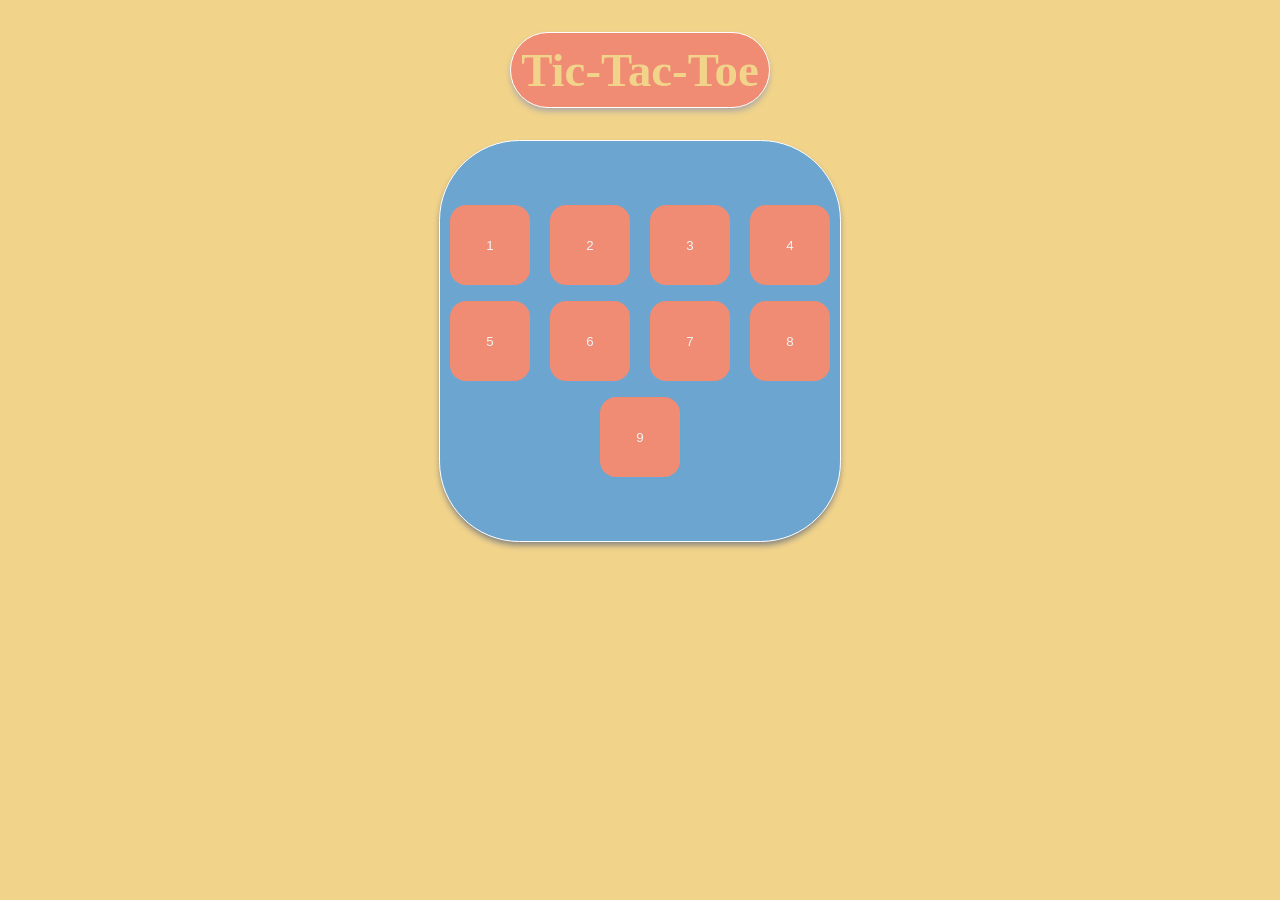
==== index.html @ a27e61cf "Add files via upload" ====
<!DOCTYPE html>
<html lang="en">
<head>
    <meta charset="UTF-8">
    <meta name="viewport" content="width=device-width, initial-scale=1.0">
    <title>Tic-Tac-Toe</title>
    <link rel="stylesheet" href="style.css">
</head>
<body>
   <center><div id="heading"> <h3>Tic-Tac-Toe</h3></div>
    
    <div class="container">
        <div class="box">
        <button class="btn">1</button>
        <button class="btn">2</button>
        <button class="btn">3</button>
        <button class="btn">4</button>
        <button class="btn">5</button>
        <button class="btn">6</button>
        <button class="btn">7</button>
        <button class="btn">8</button>
        <button class="btn">9</button>
        </div>


    </div>
</center>
</body>
</html>
---- style.css ----
*{
    margin: 0%;
    padding: 0%;
}


body{
    background:#f1d38a ;
    
}
#heading{
    margin: 2rem;
    font-size: 40px;
    color: #f1d38a;
    font-weight: bold;
    background-color: #f08b74;
    display: inline-block;
    padding: 10px;
    border: 1px solid white;
    border-radius:50px;
    box-shadow: 0 4px 6px -1px rgb(168, 165, 165);
}
.container{
    height: 400px;
    width:400px;
    display: flex;
    justify-content: center;
    align-items: center;
    background-color:#6ca6d0 ;
    border: 1px solid white;
    border-radius: 20%;
    flex-wrap: wrap;
    box-shadow: 0 4px 6px -1px gray;
}

.btn{
height: 80px;
width:80px;
margin: 0.5rem;
border: none;
border-radius: 20%;
color:rgb(239, 244, 243);
background: #f08b74;


}
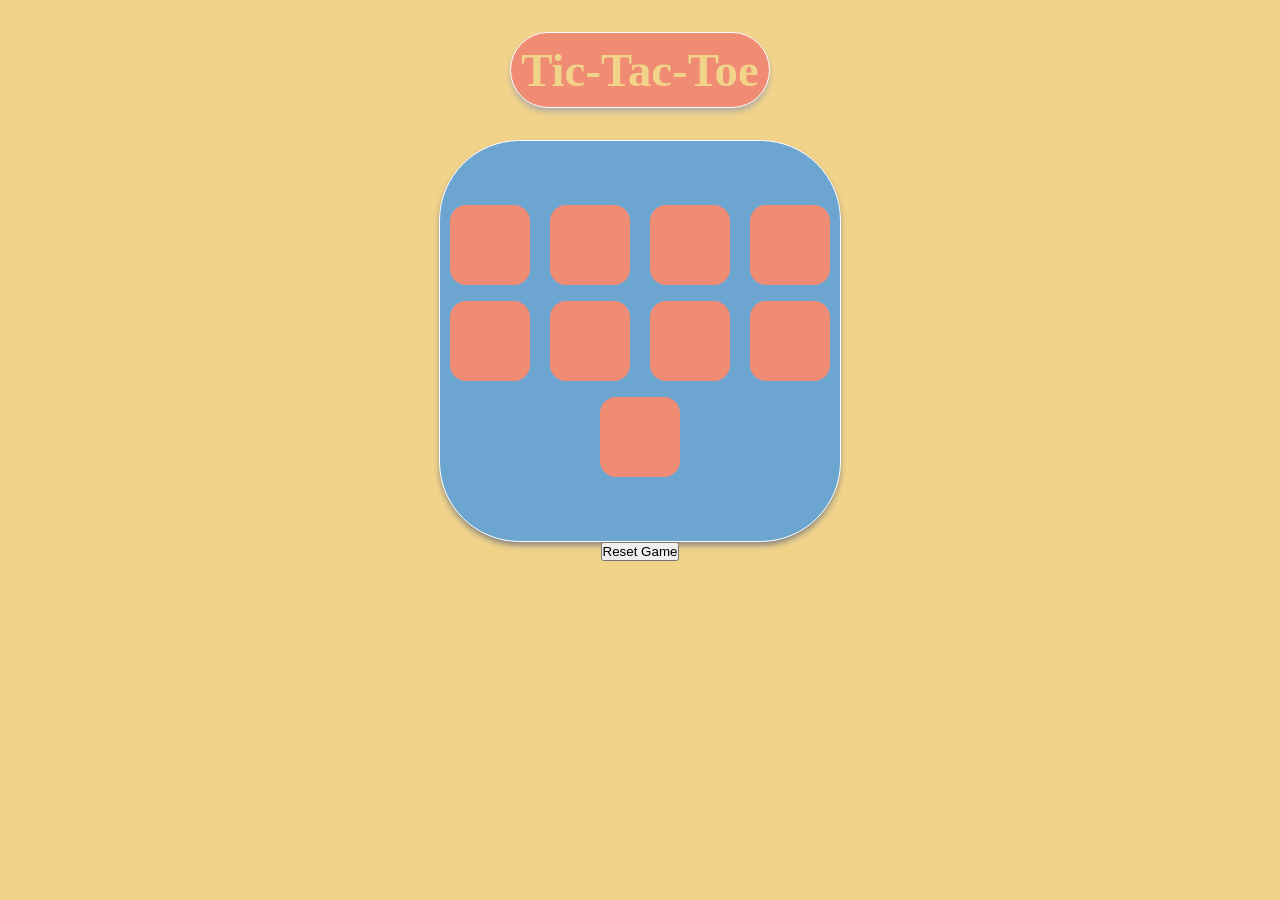
==== commit 139332e2: "Update Tic-Tac-Toe buttons and add reset button" ====
--- a/index.html
+++ b/index.html
@@ -11,19 +11,23 @@
     
     <div class="container">
         <div class="box">
-        <button class="btn">1</button>
-        <button class="btn">2</button>
-        <button class="btn">3</button>
-        <button class="btn">4</button>
-        <button class="btn">5</button>
-        <button class="btn">6</button>
-        <button class="btn">7</button>
-        <button class="btn">8</button>
-        <button class="btn">9</button>
+        <button class="btn"></button>
+        <button class="btn"></button>
+        <button class="btn"></button>
+        <button class="btn"></button>
+        <button class="btn"></button>
+        <button class="btn"></button>
+        <button class="btn"></button>
+        <button class="btn"></button>
+        <button class="btn"></button>
         </div>
 
 
     </div>
+    <div>
+        <button id="reset"> Reset Game </button>
+    </div>
 </center>
+<script src="script.js"></script>
 </body>
-</html>+</html>
--- a/style.css
+++ b/style.css
@@ -31,6 +31,7 @@
     border-radius: 20%;
     flex-wrap: wrap;
     box-shadow: 0 4px 6px -1px gray;
+    max-width: 100%;
 }
 
 .btn{
@@ -43,4 +44,11 @@
 background: #f08b74;
 
 
-}+}
+@media(max-width: 412px){
+    .container{width:300px;
+    height:300px}
+    .btn{width:60px;
+        height:60px;}
+    #heading{ font-size: 30px;}
+}
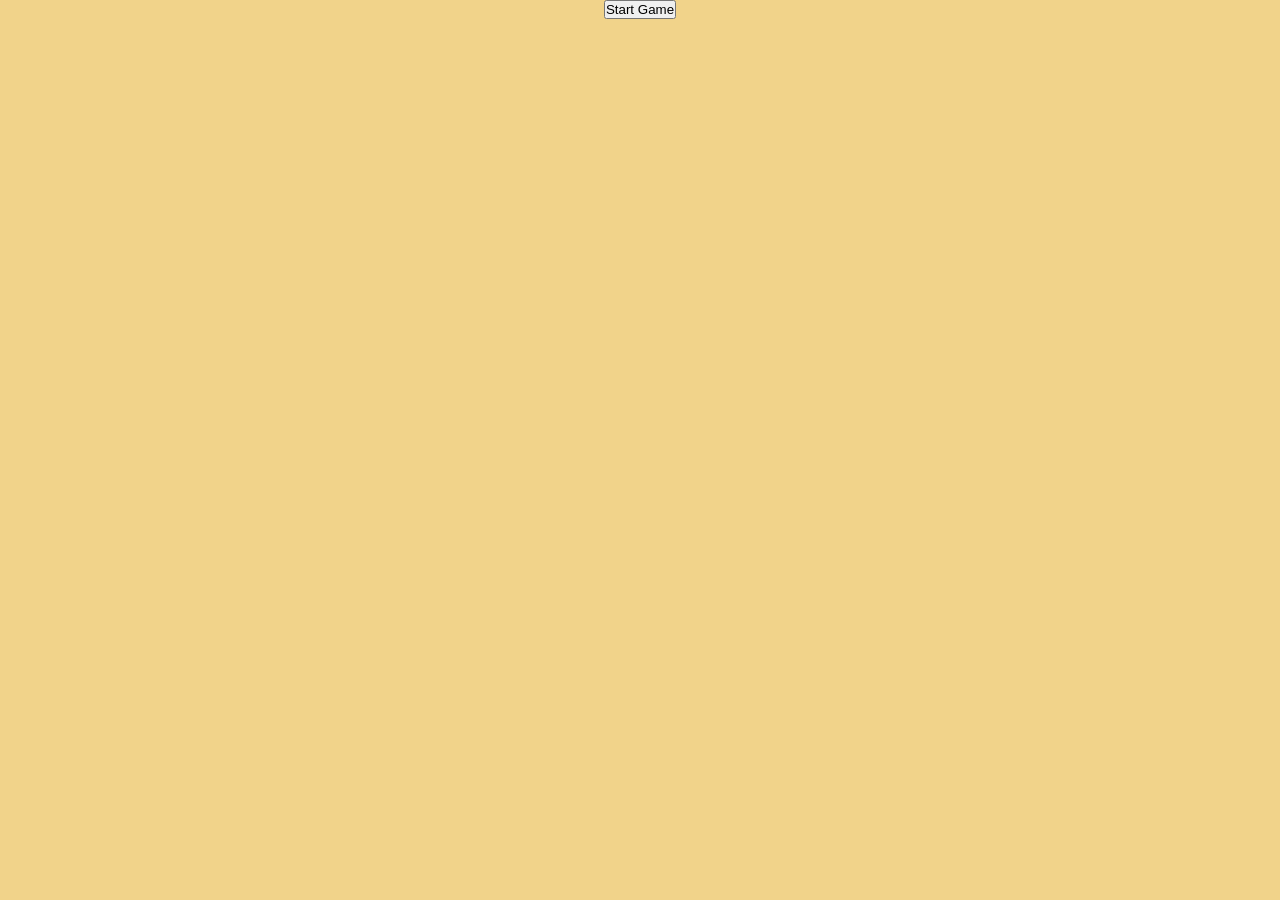
==== commit 7c96cd8d: "Add files via upload" ====
--- a/index.html
+++ b/index.html
@@ -3,31 +3,14 @@
 <head>
     <meta charset="UTF-8">
     <meta name="viewport" content="width=device-width, initial-scale=1.0">
-    <title>Tic-Tac-Toe</title>
-    <link rel="stylesheet" href="style.css">
+    <title>Document</title>
+      <link rel="stylesheet" href="style.css">
+
 </head>
 <body>
-   <center><div id="heading"> <h3>Tic-Tac-Toe</h3></div>
+   <center> <a href="main.html"><button id="start-btn"> Start Game </button></a></center>
     
-    <div class="container">
-        <div class="box">
-        <button class="btn"></button>
-        <button class="btn"></button>
-        <button class="btn"></button>
-        <button class="btn"></button>
-        <button class="btn"></button>
-        <button class="btn"></button>
-        <button class="btn"></button>
-        <button class="btn"></button>
-        <button class="btn"></button>
-        </div>
+    <script src="script.js"></script>
 
-
-    </div>
-    <div>
-        <button id="reset"> Reset Game </button>
-    </div>
-</center>
-<script src="script.js"></script>
 </body>
-</html>
+</html>
--- a/style.css
+++ b/style.css
@@ -5,29 +5,30 @@
 
 
 body{
-    background:#f1d38a ;
+    background: #f1d38a ;
     
 }
 #heading{
+    font-family: 'Fredoka One', 'Arial Rounded MT Bold', sans-serif;
+    font-size: 64px;
+    font-weight: bold;
+    color: #5e9cf4;
+     -webkit-text-stroke: 4px #206cb9;
+     paint-order: stroke fill;
+     text-shadow: 0px 4px 4px rgba(74, 46, 31, 0.3);
+    letter-spacing: 1px;
+    text-transform: none;
     margin: 2rem;
-    font-size: 40px;
-    color: #f1d38a;
-    font-weight: bold;
-    background-color: #f08b74;
-    display: inline-block;
-    padding: 10px;
-    border: 1px solid white;
-    border-radius:50px;
-    box-shadow: 0 4px 6px -1px rgb(168, 165, 165);
-}
+  }
+
 .container{
     height: 400px;
     width:400px;
     display: flex;
     justify-content: center;
     align-items: center;
-    background-color:#6ca6d0 ;
-    border: 1px solid white;
+    background-color:#f97b59;
+    border: 15px solid #5e9cf4;
     border-radius: 20%;
     flex-wrap: wrap;
     box-shadow: 0 4px 6px -1px gray;
@@ -40,9 +41,21 @@
 margin: 0.5rem;
 border: none;
 border-radius: 20%;
-color:rgb(239, 244, 243);
-background: #f08b74;
+background: #f1d38a ;
 
+
+}
+
+#reset{
+    background-color: #f97b59;
+    color:#f1d38a;
+    display: inline-block;
+    font-size: 25px;
+    border: 1px solid rgb(255, 91, 58);
+    border-radius: 30px;
+    font-weight: bold;
+    margin: 1rem;
+    padding: 0.5rem;
 
 }
 @media(max-width: 412px){
@@ -51,4 +64,5 @@
     .btn{width:60px;
         height:60px;}
     #heading{ font-size: 30px;}
+    #reset{font-size: 15px;}
 }
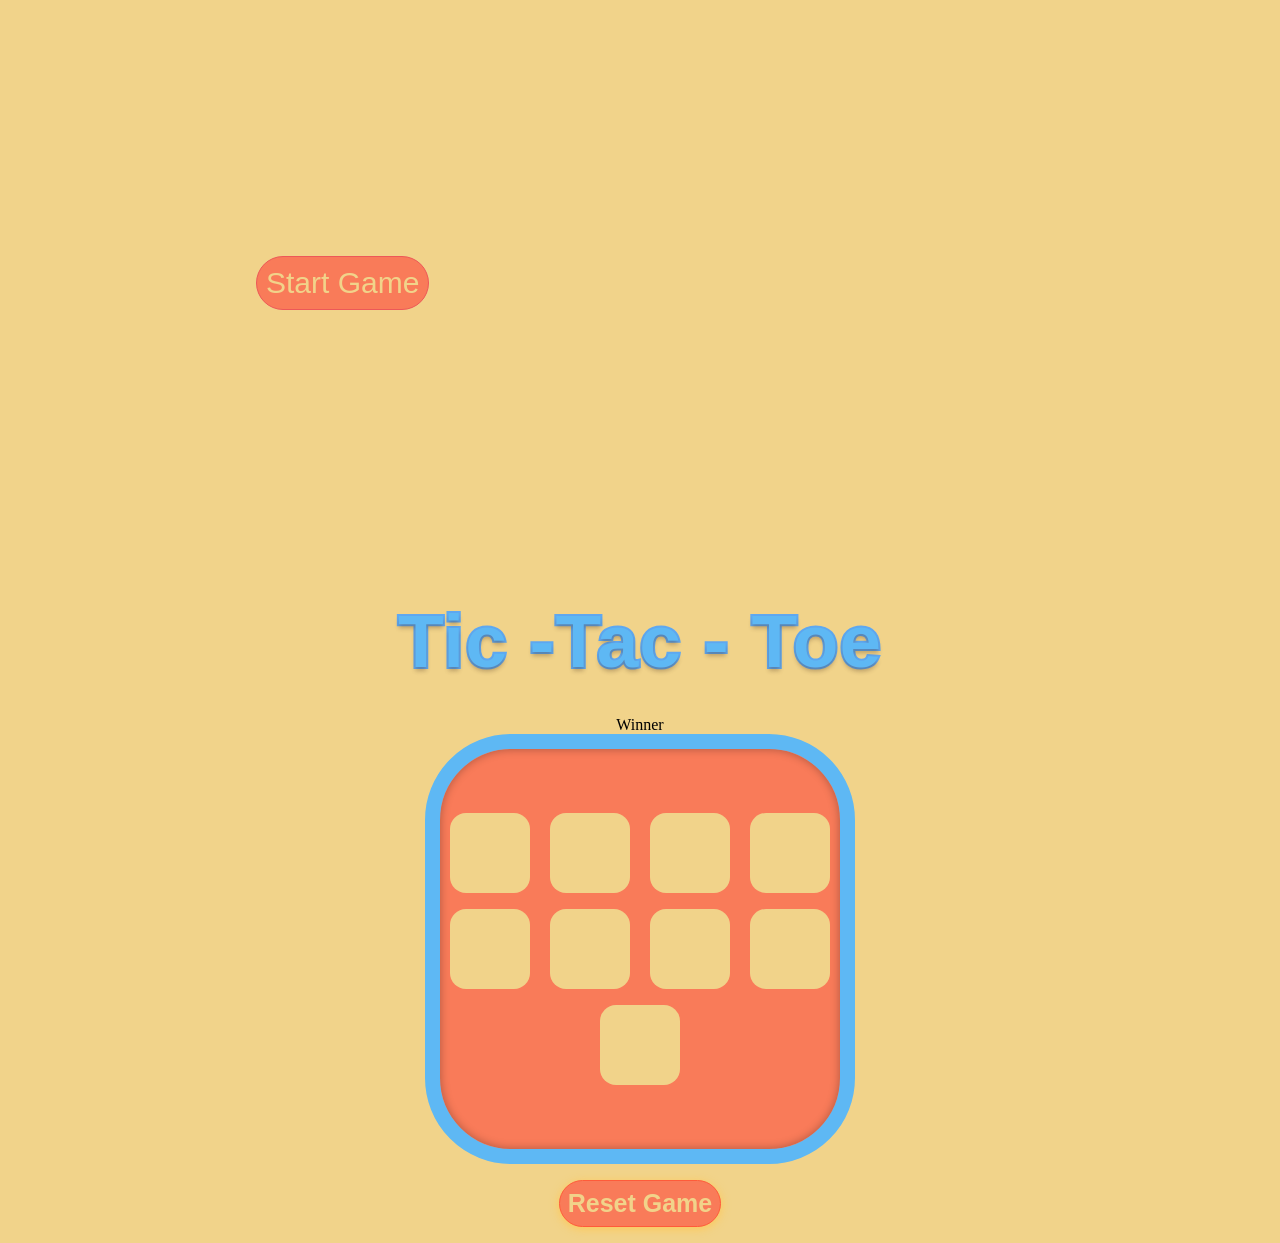
==== commit 14acf1d9: "Update title and structure for Tic-Tac-Toe game" ====
--- a/index.html
+++ b/index.html
@@ -3,14 +3,39 @@
 <head>
     <meta charset="UTF-8">
     <meta name="viewport" content="width=device-width, initial-scale=1.0">
-    <title>Document</title>
-      <link rel="stylesheet" href="style.css">
-
+    <title>Tic-Tac-Toe</title>
+    <link rel="stylesheet" href="style.css">
 </head>
 <body>
-   <center> <a href="main.html"><button id="start-btn"> Start Game </button></a></center>
+    <div id="start">
+<button id="start-btn"> Start Game </button>
+        </div>
+   <center><div id="heading"> <h3>Tic -Tac - Toe</h3></div>
+
+    <div  class="msg hide"> 
+        <p id="win_msg">Winner</p>
+     </div>
     
-    <script src="script.js"></script>
+    <div class="container">
+        <div class="box">
+        <button class="btn"></button>
+        <button class="btn"></button>
+        <button class="btn"></button>
+        <button class="btn"></button>
+        <button class="btn"></button>
+        <button class="btn"></button>
+        <button class="btn"></button>
+        <button class="btn"></button>
+        <button class="btn"></button>
+        </div>
 
+
+    </div>
+    <div>
+        <button id="reset"> Reset Game </button>
+    </div>
+</center>
+
+<script src="script.js"></script>
 </body>
-</html>+</html>
--- a/style.css
+++ b/style.css
@@ -8,12 +8,25 @@
     background: #f1d38a ;
     
 }
+#start-btn{
+color: #f1d38a;
+display: inline-block;
+justify-content: center;
+align-items: center;
+border: 1px solid rgb(237, 88, 88) ;
+border-radius: 30px;
+cursor: pointer;
+background-color:#f97b59 ;
+font-size: 30px;
+padding: 9px;
+margin: 20%;
+}
 #heading{
     font-family: 'Fredoka One', 'Arial Rounded MT Bold', sans-serif;
     font-size: 64px;
     font-weight: bold;
-    color: #5e9cf4;
-     -webkit-text-stroke: 4px #206cb9;
+    color: #5eb8f4;
+     -webkit-text-stroke: 4px #5fa8f1;
      paint-order: stroke fill;
      text-shadow: 0px 4px 4px rgba(74, 46, 31, 0.3);
     letter-spacing: 1px;
@@ -28,10 +41,11 @@
     justify-content: center;
     align-items: center;
     background-color:#f97b59;
-    border: 15px solid #5e9cf4;
-    border-radius: 20%;
+    border: 15px solid #5eb8f4;
+    box-shadow: inset 0 0 10px  rgba(0, 0, 0, 0.3);
+ border-radius: 20%;
     flex-wrap: wrap;
-    box-shadow: 0 4px 6px -1px gray;
+
     max-width: 100%;
 }
 
@@ -42,7 +56,7 @@
 border: none;
 border-radius: 20%;
 background: #f1d38a ;
-
+vertical-align: top;
 
 }
 
@@ -51,13 +65,16 @@
     color:#f1d38a;
     display: inline-block;
     font-size: 25px;
+    cursor: pointer;
     border: 1px solid rgb(255, 91, 58);
+    box-shadow: 0 2px 10px rgb(253, 201, 88);
     border-radius: 30px;
     font-weight: bold;
     margin: 1rem;
     padding: 0.5rem;
 
 }
+
 @media(max-width: 412px){
     .container{width:300px;
     height:300px}
